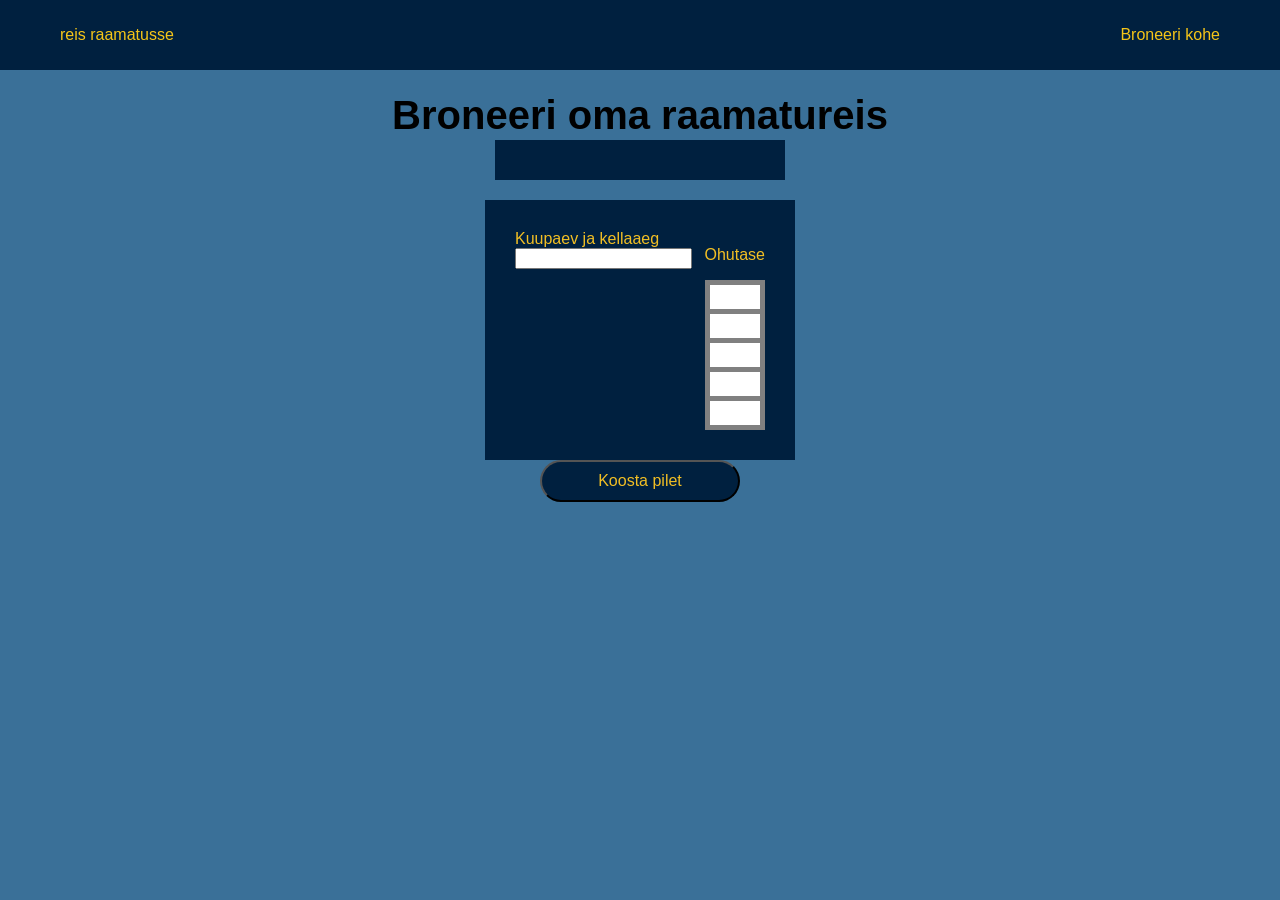
==== Broneerimine.html @ f6a6380c "feat: add broneerimine page with styles" ====
<!DOCTYPE html>
<html lang="en">
<head>
    <meta charset="UTF-8">
    <meta name="viewport" content="width=device-width, initial-scale=1.0">
    <title>Document</title>
     <link rel="stylesheet" href="broneerimine.css">
</head>
<body>
    <header class="header">
        <SPAN class="Reis">reis raamatusse</SPAN>
        <SPAN class="Broneeri">Broneeri kohe</SPAN>
        <SPAN class="Pealkiri">Broneeri oma raamatureis</SPAN>
    </header>

    <div class="raamat-kast"></div>

    <div class="vorm-kast">
        <form action="">
            <label for="kuupaev&kellaaeg">Kuupaev ja kellaaeg</label>
            <input type="text" id="kuupaev&kellaaeg" name="kuupaev&kellaaeg" required>
        </form>
        

        <div>
            <p>Ohutase</p>
            <div class="ohutase-kast">
                <div></div>
                <div></div>
                <div></div>
                <div></div>
                <div></div>
            </div>
        </div>
    </div>

    <div class="button-kast">
        <button class="koosta-nupp" type="submit">Koosta pilet</button>
    </div>
</body>
</html>
---- broneerimine.css ----
body {
    margin: 0;
    background-color: #3a7098;
    font-family: sans-serif;
}

.header {
    display: flex;
    align-items: center;
    justify-content: flex-end;
    background-color: #00203f;
    padding: 10px 30px;
    position: relative;
    height: 50px;
}

.Reis {
    margin-left: 30px;
    color: #f5c518;
}

.Pealkiri {
    position: absolute;
    left: 50%;
    transform: translateX(-50%);
    font-size: 40px;
    color: black;
    font-weight: bold;
    margin-top: 160px;
}

.Broneeri {
    margin-left: auto;
    margin-right: 30px;
    color: #f5c518;
}

.raamat-kast {
    background-color: #00203F;
    padding: 20px;
    width: 250px;
    margin: 0 auto;
    margin-top: 70px;
}

.vorm-kast {
    background-color: #00203F;
    color: #F2BF24;
    padding: 30px;
    width: 250px;
    margin: 0 auto;
    margin-top: 20px;

    display: flex;
}

.koosta-nupp {
    background-color: #00203F;
    color: #F2BF24;
    padding: 10px 20px;
    cursor: pointer;
    font-size: 16px;
    position: absolute;
    left: 50%;
    transform: translateX(-50%);
    width: 200px;
    border-radius: 50px;
}

.ohutase-kast {
    display: grid;
    grid-template-rows: repeat(5, 1fr);
    gap: 5px;
    padding: 5px;
    background-color: gray;

    & > div {
        height: 1.5rem;
        background-color: white;
    }
}
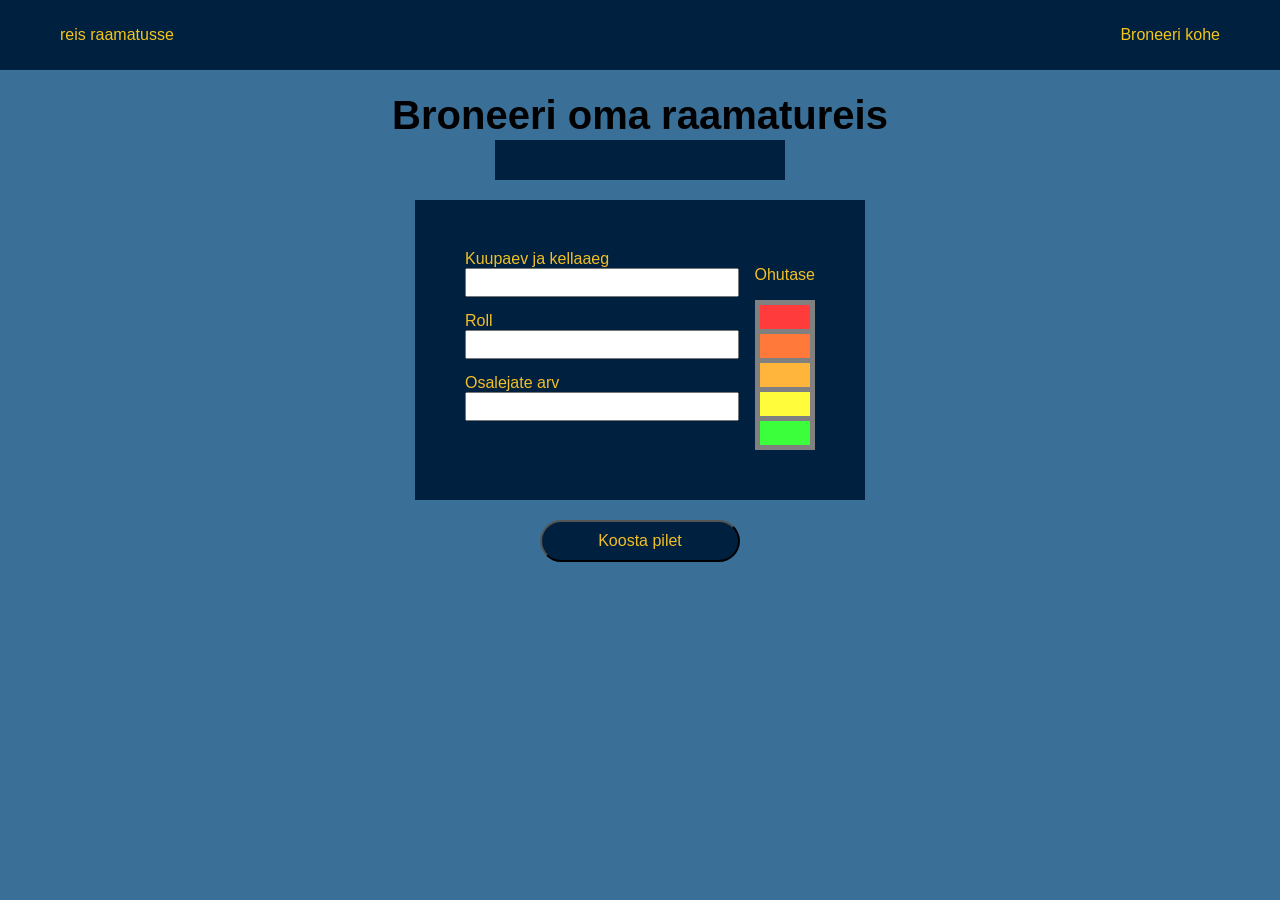
==== commit c8fc0ec9: "Update broneerimine" ====
--- a/Broneerimine.html
+++ b/Broneerimine.html
@@ -17,19 +17,23 @@
 
     <div class="vorm-kast">
         <form action="">
-            <label for="kuupaev&kellaaeg">Kuupaev ja kellaaeg</label>
-            <input type="text" id="kuupaev&kellaaeg" name="kuupaev&kellaaeg" required>
+            <label class="form-label" for="kuupaev&kellaaeg">Kuupaev ja kellaaeg</label>
+            <input class="form-input" type="text" id="kuupaev&kellaaeg" name="kuupaev&kellaaeg" required>
+            <label class="form-label" for="Roll">Roll</label>
+            <input class="form-input" type="text" id="Roll" name="Roll" required>
+            <label class="form-label" for="osalejate-arv">Osalejate arv</label>
+            <input class="form-input" type="number" id="osalejate-arv" name="osalejate-arv" required>
         </form>
         
 
         <div>
             <p>Ohutase</p>
             <div class="ohutase-kast">
-                <div></div>
-                <div></div>
-                <div></div>
-                <div></div>
-                <div></div>
+                <div class="ohutusekast1"></div>
+                <div class="ohutusekast2"></div>
+                <div class="ohutusekast3"></div>
+                <div class="ohutusekast4"></div>
+                <div class="ohutusekast5"></div>
             </div>
         </div>
     </div>
--- a/broneerimine.css
+++ b/broneerimine.css
@@ -46,13 +46,27 @@
 .vorm-kast {
     background-color: #00203F;
     color: #F2BF24;
-    padding: 30px;
-    width: 250px;
-    margin: 0 auto;
+    padding: 50px;
+    width: 350px;
+    margin: auto;
     margin-top: 20px;
 
     display: flex;
-}
+    gap: 30px;
+    }
+
+    .form-label {
+        margin-bottom: 10px;
+        gap: 10px;
+    }
+
+    .form-input {
+        padding: 5px;
+        margin-bottom: 15px;
+        width: 100%;
+    }
+
+
 
 .koosta-nupp {
     background-color: #00203F;
@@ -65,6 +79,7 @@
     transform: translateX(-50%);
     width: 200px;
     border-radius: 50px;
+    margin-top: 20px;
 }
 
 .ohutase-kast {
@@ -76,7 +91,25 @@
 
     & > div {
         height: 1.5rem;
-        background-color: white;
     }
 }
 
+.ohutusekast1 {
+    background-color: #FF3B3B;
+}
+
+.ohutusekast2 {
+    background-color: #FF793B;
+}
+
+.ohutusekast3 {
+    background-color: #FFB43B;
+}
+
+.ohutusekast4 {
+    background-color: #FFFC3B;
+}
+
+.ohutusekast5 {
+    background-color: #3BFF3B;
+}
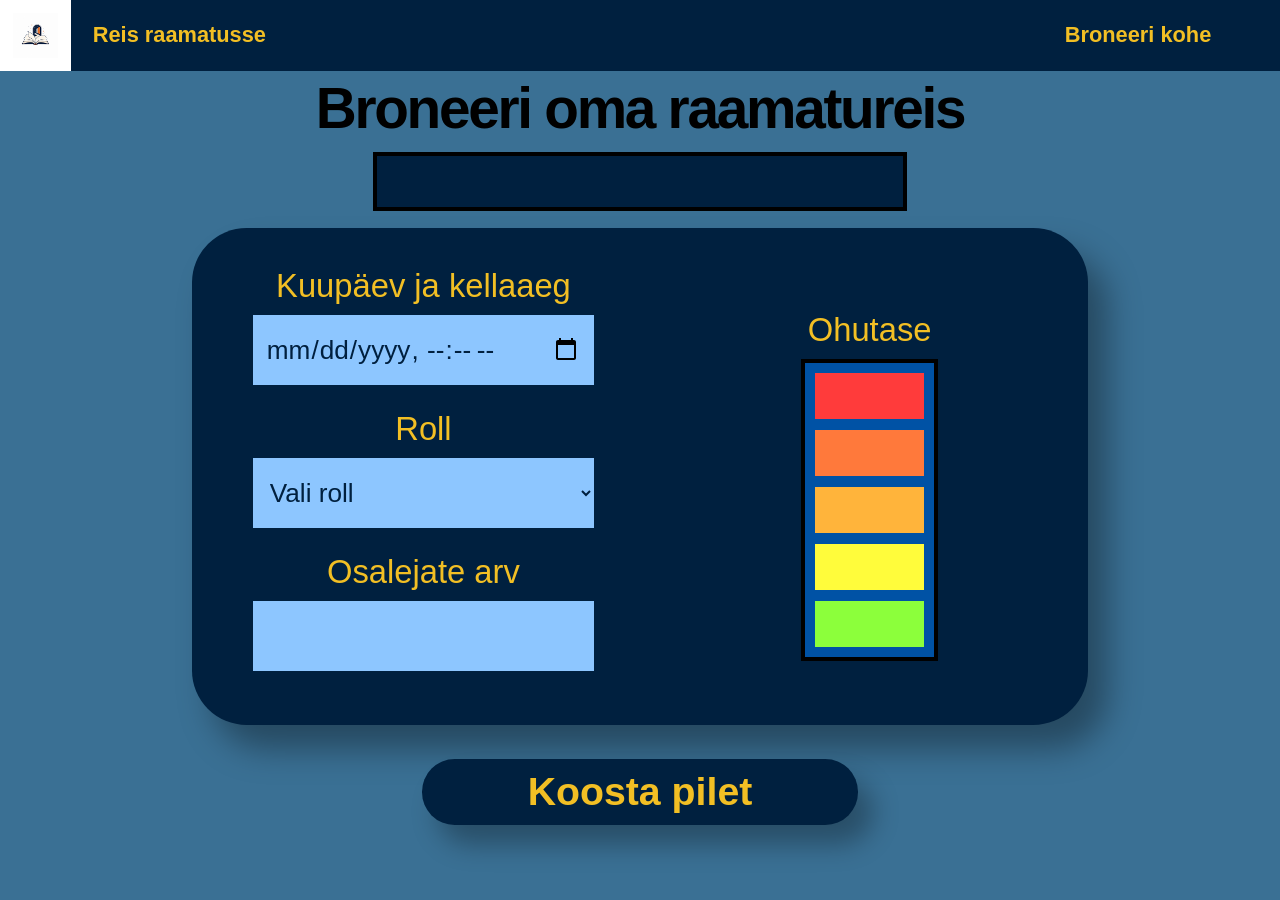
==== commit cd8e9991: "done" ====
--- a/Broneerimine.html
+++ b/Broneerimine.html
@@ -1,45 +1,69 @@
 <!DOCTYPE html>
-<html lang="en">
+<html lang="et">
 <head>
     <meta charset="UTF-8">
     <meta name="viewport" content="width=device-width, initial-scale=1.0">
-    <title>Document</title>
-     <link rel="stylesheet" href="broneerimine.css">
+    <title>Reis raamatusse</title>
+    <link rel="stylesheet" href="broneerimine.css">
 </head>
 <body>
     <header class="header">
-        <SPAN class="Reis">reis raamatusse</SPAN>
-        <SPAN class="Broneeri">Broneeri kohe</SPAN>
-        <SPAN class="Pealkiri">Broneeri oma raamatureis</SPAN>
+        <div class="logo-kast">
+            <img class="logo-pilt" src="logo.png" alt="Reis raamatusse logo">
+        </div>
+        <span class="logo">Reis raamatusse</span>
+        <span class="Broneeri">Broneeri kohe</span>
     </header>
 
-    <div class="raamat-kast"></div>
+    <main class="leht">
+        <h1 class="Pealkiri">Broneeri oma raamatureis</h1>
 
-    <div class="vorm-kast">
-        <form action="">
-            <label class="form-label" for="kuupaev&kellaaeg">Kuupaev ja kellaaeg</label>
-            <input class="form-input" type="text" id="kuupaev&kellaaeg" name="kuupaev&kellaaeg" required>
-            <label class="form-label" for="Roll">Roll</label>
-            <input class="form-input" type="text" id="Roll" name="Roll" required>
-            <label class="form-label" for="osalejate-arv">Osalejate arv</label>
-            <input class="form-input" type="number" id="osalejate-arv" name="osalejate-arv" required>
-        </form>
-        
+        <div class="raamat-kast"></div>
 
-        <div>
-            <p>Ohutase</p>
-            <div class="ohutase-kast">
-                <div class="ohutusekast1"></div>
-                <div class="ohutusekast2"></div>
-                <div class="ohutusekast3"></div>
-                <div class="ohutusekast4"></div>
-                <div class="ohutusekast5"></div>
+        <div class="vorm-kast">
+            <form id="broneeringu-vorm" action="">
+               <label class="form-label" for="kuupaev-kellaaeg">
+                <label class="form-label" for="kuupaev-kellaaeg">Kuupäev ja kellaaeg</label>
+</label>
+
+<input
+    class="form-input"
+    type="datetime-local"
+    id="kuupaev-kellaaeg"
+    name="kuupaev-kellaaeg"
+    required
+>
+
+                <label class="form-label" for="roll">Roll</label>
+<select class="form-input" id="roll" name="roll" required>
+    <option value="">Vali roll</option>
+    <option value="Korraldaja">Korraldaja</option>
+    <option value="Osaleja">Osaleja</option>
+    <option value="Vaatleja">Vaatleja</option>
+</select>
+                <label class="form-label" for="osalejate-arv">Osalejate arv</label>
+                <input class="form-input" type="number" id="osalejate-arv" name="osalejate-arv" required>
+            </form>
+
+            <div class="ohutase">
+                <p class="ohutase-silt">Ohutase</p>
+                <div class="ohutase-kast">
+                    <div class="ohutusekast1"></div>
+                    <div class="ohutusekast2"></div>
+                    <div class="ohutusekast3"></div>
+                    <div class="ohutusekast4"></div>
+                    <div class="ohutusekast5"></div>
+                </div>
             </div>
         </div>
-    </div>
 
-    <div class="button-kast">
-        <button class="koosta-nupp" type="submit">Koosta pilet</button>
-    </div>
+        <div class="button-kast">
+            <button class="koosta-nupp"
+        type="submit"
+        form="broneeringu-vorm">
+    Koosta pilet
+</button>
+        </div>
+    </main>
 </body>
 </html>
--- a/broneerimine.css
+++ b/broneerimine.css
@@ -1,115 +1,186 @@
+:root {
+    --u: min(calc(100vw / 1116), calc(100vh / 825));
+}
+
+* {
+    box-sizing: border-box;
+}
+
+html,
 body {
     margin: 0;
-    background-color: #3a7098;
-    font-family: sans-serif;
+    height: 100%;
+    overflow: hidden;
+    background-color: #3A7094;
+    font-family: "Inter", sans-serif;
 }
 
 .header {
     display: flex;
     align-items: center;
-    justify-content: flex-end;
-    background-color: #00203f;
-    padding: 10px 30px;
-    position: relative;
-    height: 50px;
+    height: calc(var(--u) * 65);
+    background-color: #00203F;
+    color: #F2BF24;
+    padding-right: calc(var(--u) * 63);
 }
 
-.Reis {
-    margin-left: 30px;
-    color: #f5c518;
+.logo-kast {
+    width: calc(var(--u) * 65);
+    height: calc(var(--u) * 65);
+    background-color: #ffffff;
+    display: flex;
+    align-items: center;
+    justify-content: center;
+    flex-shrink: 0;
 }
 
-.Pealkiri {
-    position: absolute;
-    left: 50%;
-    transform: translateX(-50%);
-    font-size: 40px;
-    color: black;
-    font-weight: bold;
-    margin-top: 160px;
+.logo-pilt {
+    width: calc(var(--u) * 42);
+    height: calc(var(--u) * 42);
+    object-fit: contain;
+}
+
+.logo {
+    margin-left: calc(var(--u) * 20);
+    font-size: calc(var(--u) * 20);
+    font-weight: 600;
+    color: #F2BF24;
 }
 
 .Broneeri {
     margin-left: auto;
-    margin-right: 30px;
-    color: #f5c518;
+    font-size: calc(var(--u) * 20);
+    font-weight: 600;
+    color: #F2BF24;
+}
+
+.leht {
+    background-color: #3A7094;
+    min-height: calc(100vh - var(--u) * 65);
+}
+
+.Pealkiri {
+    margin: 0;
+    height: calc(var(--u) * 70);
+    line-height: calc(var(--u) * 70);
+    text-align: center;
+    font-size: calc(var(--u) * 52);
+    font-weight: 900;
+    letter-spacing: -0.04em;
+    color: #000000;
 }
 
 .raamat-kast {
+    width: calc(var(--u) * 490);
+    height: calc(var(--u) * 54);
+    margin: calc(var(--u) * 4) auto 0;
     background-color: #00203F;
-    padding: 20px;
-    width: 250px;
-    margin: 0 auto;
-    margin-top: 70px;
+    border: calc(var(--u) * 4) solid #000000;
+    color: #F2BF24;
+    font-size: calc(var(--u) * 32);
+    font-weight: 500;
+    line-height: calc(var(--u) * 46);
+    text-align: center;
 }
 
 .vorm-kast {
+    display: flex;
+    align-items: flex-start;
+    width: calc(var(--u) * 822);
+    height: calc(var(--u) * 456);
+    margin: calc(var(--u) * 16) auto 0;
+    padding: calc(var(--u) * 35) 0 0 calc(var(--u) * 56);
     background-color: #00203F;
     color: #F2BF24;
-    padding: 50px;
-    width: 350px;
-    margin: auto;
-    margin-top: 20px;
+    border-radius: calc(var(--u) * 50);
+    box-shadow: calc(var(--u) * 18) calc(var(--u) * 22) calc(var(--u) * 30) rgba(0, 0, 0, 0.35);
+}
 
-    display: flex;
-    gap: 30px;
-    }
+#broneeringu-vorm {
+    width: calc(var(--u) * 313);
+}
 
-    .form-label {
-        margin-bottom: 10px;
-        gap: 10px;
-    }
+.form-label {
+    display: block;
+    height: calc(var(--u) * 36);
+    margin-bottom: calc(var(--u) * 9);
+    line-height: calc(var(--u) * 36);
+    text-align: center;
+    font-size: calc(var(--u) * 30);
+    font-weight: 500;
+    color: #F2BF24;
+}
 
-    .form-input {
-        padding: 5px;
-        margin-bottom: 15px;
-        width: 100%;
-    }
+.form-input {
+    display: block;
+    width: calc(var(--u) * 313);
+    height: calc(var(--u) * 64);
+    margin: 0 0 calc(var(--u) * 22);
+    padding: 0 calc(var(--u) * 12);
+    border: none;
+    border-radius: 0;
+    outline: none;
+    background-color: #8DC6FF;
+    color: #00203F;
+    font-family: inherit;
+    font-size: calc(var(--u) * 24);
+}
 
+.ohutase {
+    width: calc(var(--u) * 125);
+    margin-left: calc(var(--u) * 190);
+    margin-top: calc(var(--u) * 40);
+}
 
-
-.koosta-nupp {
-    background-color: #00203F;
+.ohutase-silt {
+    margin: 0 0 calc(var(--u) * 9);
+    width: calc(var(--u) * 125);
+    height: calc(var(--u) * 36);
+    line-height: calc(var(--u) * 36);
+    text-align: center;
+    white-space: nowrap;
+    font-size: calc(var(--u) * 30);
+    font-weight: 500;
     color: #F2BF24;
-    padding: 10px 20px;
-    cursor: pointer;
-    font-size: 16px;
-    position: absolute;
-    left: 50%;
-    transform: translateX(-50%);
-    width: 200px;
-    border-radius: 50px;
-    margin-top: 20px;
 }
 
 .ohutase-kast {
-    display: grid;
-    grid-template-rows: repeat(5, 1fr);
-    gap: 5px;
-    padding: 5px;
-    background-color: gray;
-
-    & > div {
-        height: 1.5rem;
-    }
+    display: flex;
+    flex-direction: column;
+    gap: calc(var(--u) * 10);
+    width: calc(var(--u) * 125);
+    height: calc(var(--u) * 277);
+    padding: calc(var(--u) * 9);
+    background-color: #0052A5;
+    border: calc(var(--u) * 4) solid #000000;
 }
 
-.ohutusekast1 {
-    background-color: #FF3B3B;
+.ohutase-kast > div {
+    flex: 1;
 }
 
-.ohutusekast2 {
-    background-color: #FF793B;
+.ohutusekast1 { background-color: #FF3B3B; }
+.ohutusekast2 { background-color: #FF793B; }
+.ohutusekast3 { background-color: #FFB43B; }
+.ohutusekast4 { background-color: #FFFC3B; }
+.ohutusekast5 { background-color: #8CFF3B; }
+
+.button-kast {
+    display: flex;
+    justify-content: center;
+    margin-top: calc(var(--u) * 31);
 }
 
-.ohutusekast3 {
-    background-color: #FFB43B;
-}
-
-.ohutusekast4 {
-    background-color: #FFFC3B;
-}
-
-.ohutusekast5 {
-    background-color: #3BFF3B;
+.koosta-nupp {
+    width: calc(var(--u) * 400);
+    height: calc(var(--u) * 60);
+    border: none;
+    border-radius: calc(var(--u) * 30);
+    background-color: #00203F;
+    color: #F2BF24;
+    font-family: inherit;
+    font-size: calc(var(--u) * 36);
+    font-weight: 600;
+    cursor: pointer;
+    box-shadow: calc(var(--u) * 14) calc(var(--u) * 18) calc(var(--u) * 24) rgba(0, 0, 0, 0.3);
 }
